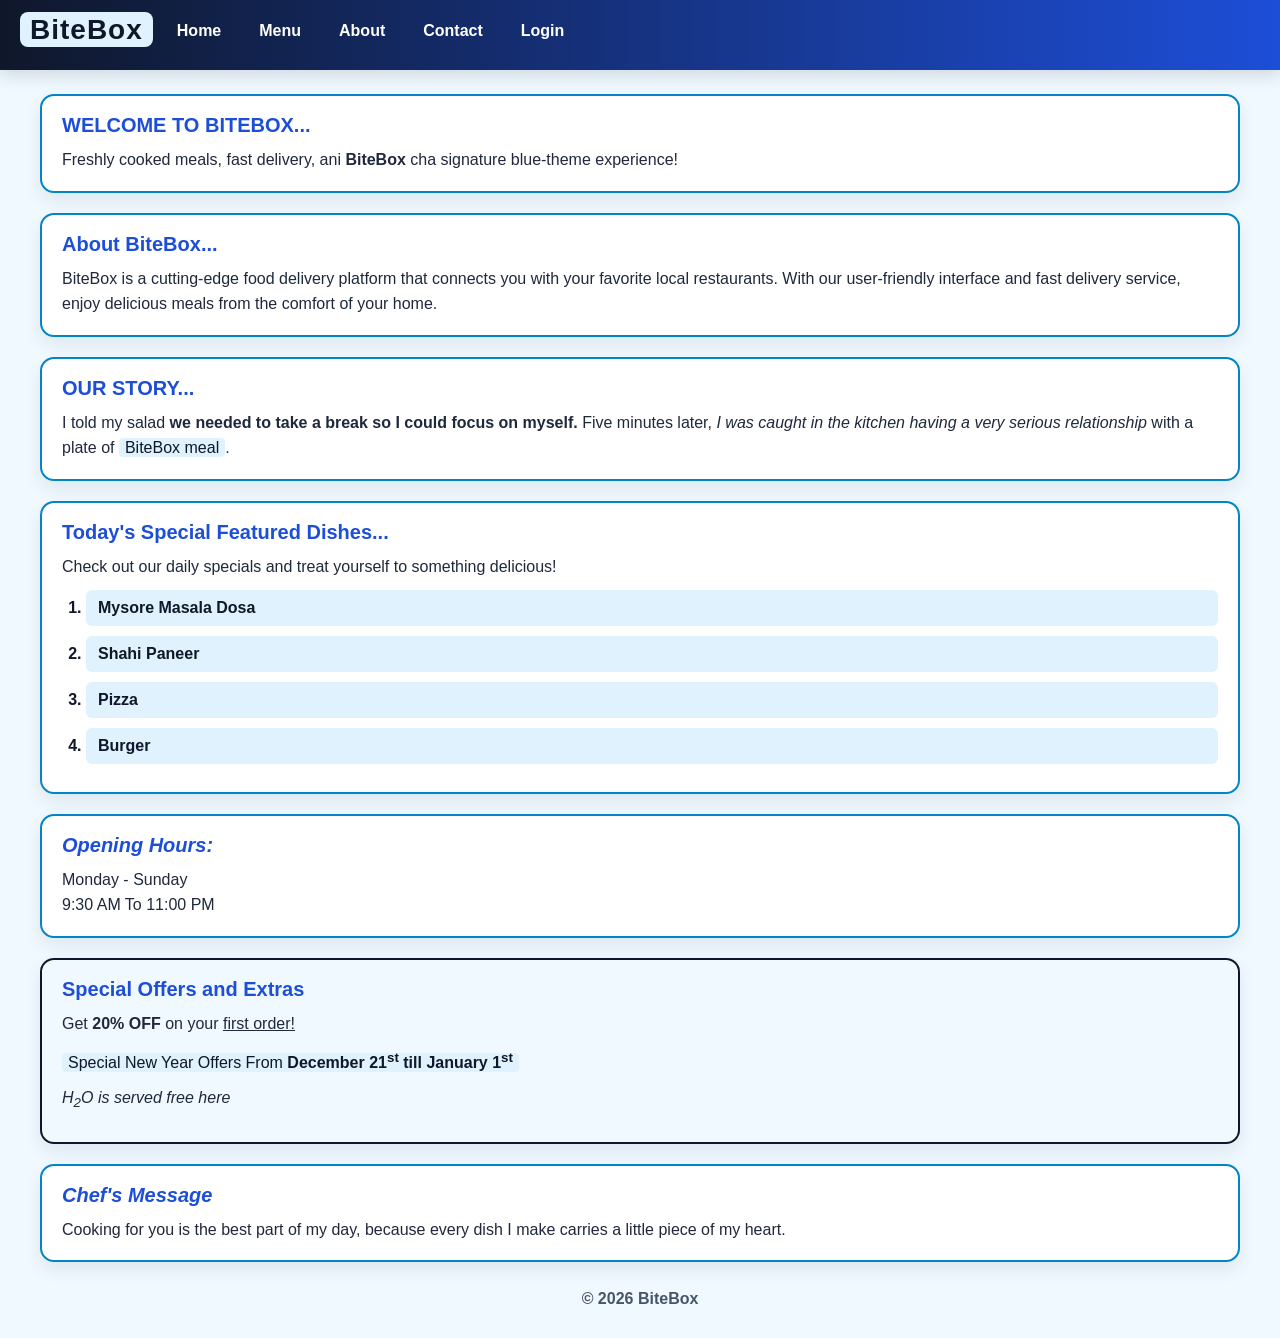
==== index.html @ e1751e0e "first commit" ====
<!DOCTYPE html>
<html lang="en">
<head>
  <meta charset="UTF-8">
  <meta name="viewport" content="width=device-width, initial-scale=1.0">
  <title>BiteBox | Home</title>
  <style>
    /*
      --navy: #0f172a;
      --royal-blue: #1d4ed8;
      --sky-blue: #0284c7;
      --soft-blue: #e0f2fe;
      --ice-bg: #f0f9ff;
      --white: #ffffff;
    }
*/
    * {
      margin: 0;
      padding: 0;
      box-sizing: border-box;
      font-family: Arial, sans-serif;
    }

    body {
      background-color: #f0f9ff;
      color: #0f172a;
      padding-bottom: 30px;
    }

    /* Brand + Navigation Bar */
    header {
      background: linear-gradient(90deg, #0f172a, #1d4ed8);
      padding: 14px 20px;
      box-shadow: 0 6px 16px rgba(15, 23, 42, 0.14);
    }

    .brand-title {
      color: #ffffff;
      font-size: 28px;
      margin-bottom: 10px;
      letter-spacing: 1px;
    }

    .brand-title mark {
      background-color: #e0f2fe;
      color: #0f172a;
      padding: 2px 10px;
      border-radius: 8px;
    }

    nav ol {
      list-style: none;
      display: flex;
      flex-wrap: wrap;
      gap: 10px;
    }

    nav li a {
      text-decoration: none;
      color: #ffffff;
      font-weight: bold;
      padding: 8px 14px;
      border-radius: 8px;
      display: inline-block;
      transition: background-color 0.25s ease, color 0.25s ease;
    }

    nav li a:hover {
      background-color: #e0f2fe;
      color: #0f172a;
    }

    /* Main Container */
    main {
      /* max-width: 1000px; */
      margin: 24px;
      padding: 0 16px;
      display: flex;
      flex-direction: column;
      gap: 20px;
    }

    /* Section Cards */
    section {
      background-color: #ffffff;
      border: 2px solid #0284c7;
      border-radius: 14px;
      padding: 18px 20px;
      box-shadow: 0 8px 18px rgba(15, 23, 42, 0.08);
    }

    section h2 {
      color: #1d4ed8;
      margin-bottom: 10px;
      font-size: 20px;
    }

    section p {
      line-height: 1.6;
      color: #1e293b;
    }

   section mark {
      background-color: #e0f2fe;
      color: #0f172a;
      padding: 1px 6px;
      border-radius: 4px;
    }

    /* Today's Special List */
    .special-list {
      margin-top: 10px;
      padding-left: 24px;
      list-style-type: decimal;
    }

    .special-list li {
      background-color: #e0f2fe;
      color: #0f172a;
      padding: 9px 12px;
      margin: 10px 0;
      border-left: 4px solid var(--royal-blue);
      border-radius: 6px;
      font-weight: bold;
    }

    /* Offers & Highlight Box */
    .offer-box {
      background-color: var(--soft-blue);
      border-color: var(--royal-blue);
    }

    .offer-box p {
      margin: 10px 0;
    }

    /* Footer */
    footer {
      text-align: center;
      margin-top: 28px;
      color: #475569;
      font-weight: bold;
    }
  </style>
</head>
<body>

  <header>
    <nav>
      <ol>
        <h1 class="brand-title"><mark>BiteBox</mark></h1>
        <li><a href="index.html">Home</a></li>
        <li><a href="menu.html">Menu</a></li>
        <li><a href="about.html">About</a></li>
        <li><a href="contact.html">Contact</a></li>
        <li><a href="login.html">Login</a></li>
      </ol>
    </nav>
  </header>

  <main>
    <section class="welcome">
      <h2>WELCOME TO BITEBOX...</h2>
      <p>Freshly cooked meals, fast delivery, ani <strong>BiteBox</strong> cha signature blue-theme experience!</p>
    </section>

    <section class="about">
      <h2>About BiteBox...</h2>
      <p>
        BiteBox is a cutting-edge food delivery platform that connects you with your favorite local restaurants.
        With our user-friendly interface and fast delivery service, enjoy delicious meals from the comfort of your home.
      </p>
    </section>

    <section class="story">
      <h2>OUR STORY...</h2>
      <p>
        I told my salad <b>we needed to take a break so I could focus on myself.</b>
        Five minutes later, <i>I was caught in the kitchen having a very serious relationship</i>
        with a plate of <mark>BiteBox meal</mark>.
      </p>
    </section>

    <section class="specials">
      <h2>Today's Special Featured Dishes...</h2>
      <p>Check out our daily specials and treat yourself to something delicious!</p>
      <ol class="special-list">
        <li>Mysore Masala Dosa</li>
        <li>Shahi Paneer</li>
        <li>Pizza</li>
        <li>Burger</li>
      </ol>
    </section>

    <section class="hours">
      <h2><em>Opening Hours:</em></h2>
      <p>Monday - Sunday <br> 9:30 AM To 11:00 PM</p>
    </section>

    <section class="offer-box">
      <h2>Special Offers and Extras</h2>
      <p>Get <b>20% OFF</b> on your <u>first order!</u></p>
      <p><mark>Special New Year Offers From <b>December 21<sup>st</sup> till January 1<sup>st</sup></b></mark></p>
      <p><i>H<sub>2</sub>O is served free here</i></p>
    </section>

    <section class="chef-note">
      <h2><i>Chef's Message</i></h2>
      <p>Cooking for you is the best part of my day, because every dish I make carries a little piece of my heart.</p>
    </section>
  </main>

  <footer>
    <p>&copy; 2026 BiteBox</p>
  </footer>

</body>
</html>
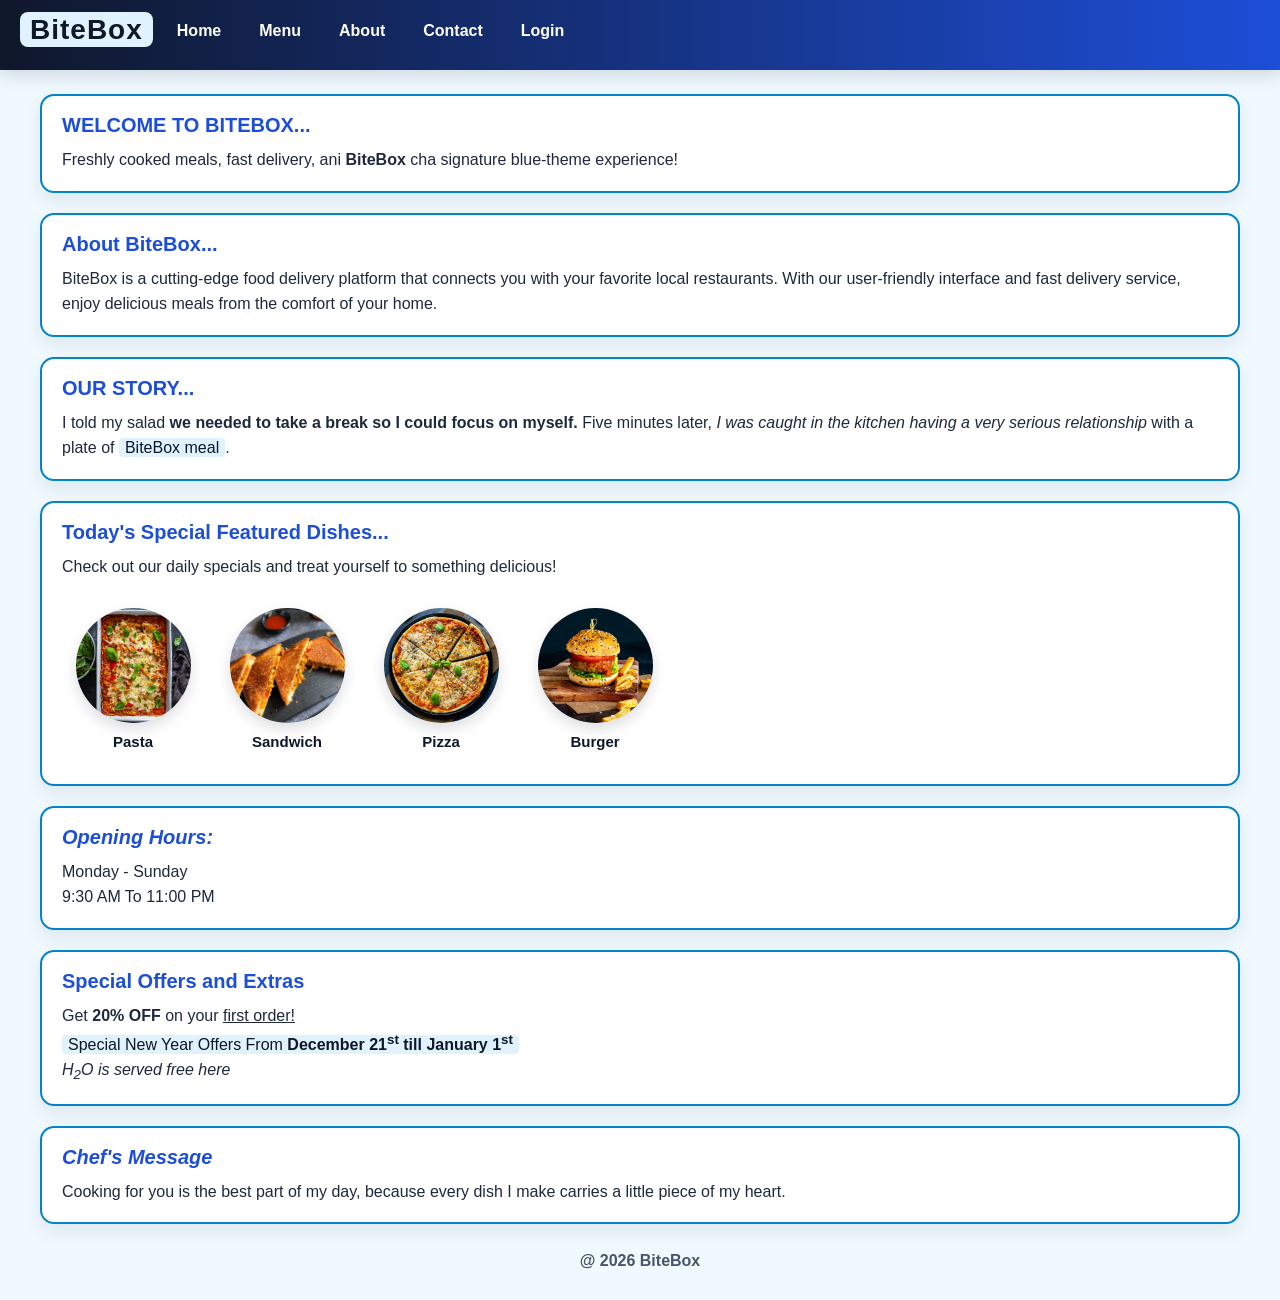
==== commit 1747c05c: "images" ====
--- a/index.html
+++ b/index.html
@@ -107,35 +107,50 @@
       border-radius: 4px;
     }
 
-    /* Today's Special List */
-    .special-list {
-      margin-top: 10px;
-      padding-left: 24px;
-      list-style-type: decimal;
-    }
-
-    .special-list li {
-      background-color: #e0f2fe;
-      color: #0f172a;
-      padding: 9px 12px;
-      margin: 10px 0;
-      border-left: 4px solid var(--royal-blue);
-      border-radius: 6px;
-      font-weight: bold;
-    }
-
-    /* Offers & Highlight Box */
-    .offer-box {
-      background-color: var(--soft-blue);
-      border-color: var(--royal-blue);
-    }
-
-    .offer-box p {
-      margin: 10px 0;
-    }
-
-    /* Footer */
-    footer {
+    /* Today's Special Featured Dishes — Circle Row */
+.featured-row {
+  margin-top: 16px;
+  display: flex;
+  flex-wrap: nowrap;      /* Ekach line madhe — khali wrap honar nahit */
+  overflow-x: auto;       /* Screen lahan asel tar side scroll */
+  gap: 24px;
+  padding: 12px 6px 16px;
+  background-color: var(--soft-blue);
+  border-radius: 12px;
+}
+
+.featured-item {
+  flex: 0 0 130px;        /* Pratyek dish chi clean width */
+  display: flex;
+  flex-direction: column;
+  align-items: center;
+  text-align: center;
+  gap: 10px;
+}
+
+.featured-item img {
+  width: 115px;
+  height: 115px;
+  border-radius: 50%;     /* Photo gol (circle) karnyasathi */
+  object-fit: cover;      /* Photo stretch na hota neat fit honyasathi */
+  border: 3px solid var(--royal-blue);
+  box-shadow: 0 6px 14px rgba(15, 23, 42, 0.14);
+  transition: transform 0.25s ease, border-color 0.25s ease;
+}
+
+.featured-item:hover img {
+  transform: scale(1.06);
+  border-color: var(--sky-blue);
+}
+
+.featured-item span {
+  font-size: 15px;
+  font-weight: bold;
+  color: var(--navy);
+}
+
+  /* Footer */
+  footer {
       text-align: center;
       margin-top: 28px;
       color: #475569;
@@ -182,15 +197,31 @@
     </section>
 
     <section class="specials">
-      <h2>Today's Special Featured Dishes...</h2>
-      <p>Check out our daily specials and treat yourself to something delicious!</p>
-      <ol class="special-list">
-        <li>Mysore Masala Dosa</li>
-        <li>Shahi Paneer</li>
-        <li>Pizza</li>
-        <li>Burger</li>
-      </ol>
-    </section>
+  <h2>Today's Special Featured Dishes...</h2>
+  <p>Check out our daily specials and treat yourself to something delicious!</p>
+
+  <div class="featured-row">
+    <div class="featured-item">
+      <img src="./assets/images/Pasta.webp" alt="Mysore Masala Dosa">
+      <span>Pasta</span>
+    </div>
+
+    <div class="featured-item">
+      <img src="./assets/images/sandwich.webp" alt="Shahi Paneer">
+      <span>Sandwich</span>
+    </div>
+
+    <div class="featured-item">
+      <img src="./assets/images/Pizza.jpg" alt="Pizza">
+      <span>Pizza</span>
+    </div>
+
+    <div class="featured-item">
+      <img src="./assets/images/Burgers.webp" alt="Burger">
+      <span>Burger</span>
+    </div>
+  </div>
+</section>
 
     <section class="hours">
       <h2><em>Opening Hours:</em></h2>
@@ -211,7 +242,7 @@
   </main>
 
   <footer>
-    <p>&copy; 2026 BiteBox</p>
+    <p> @ 2026 BiteBox</p>
   </footer>
 
 </body>
